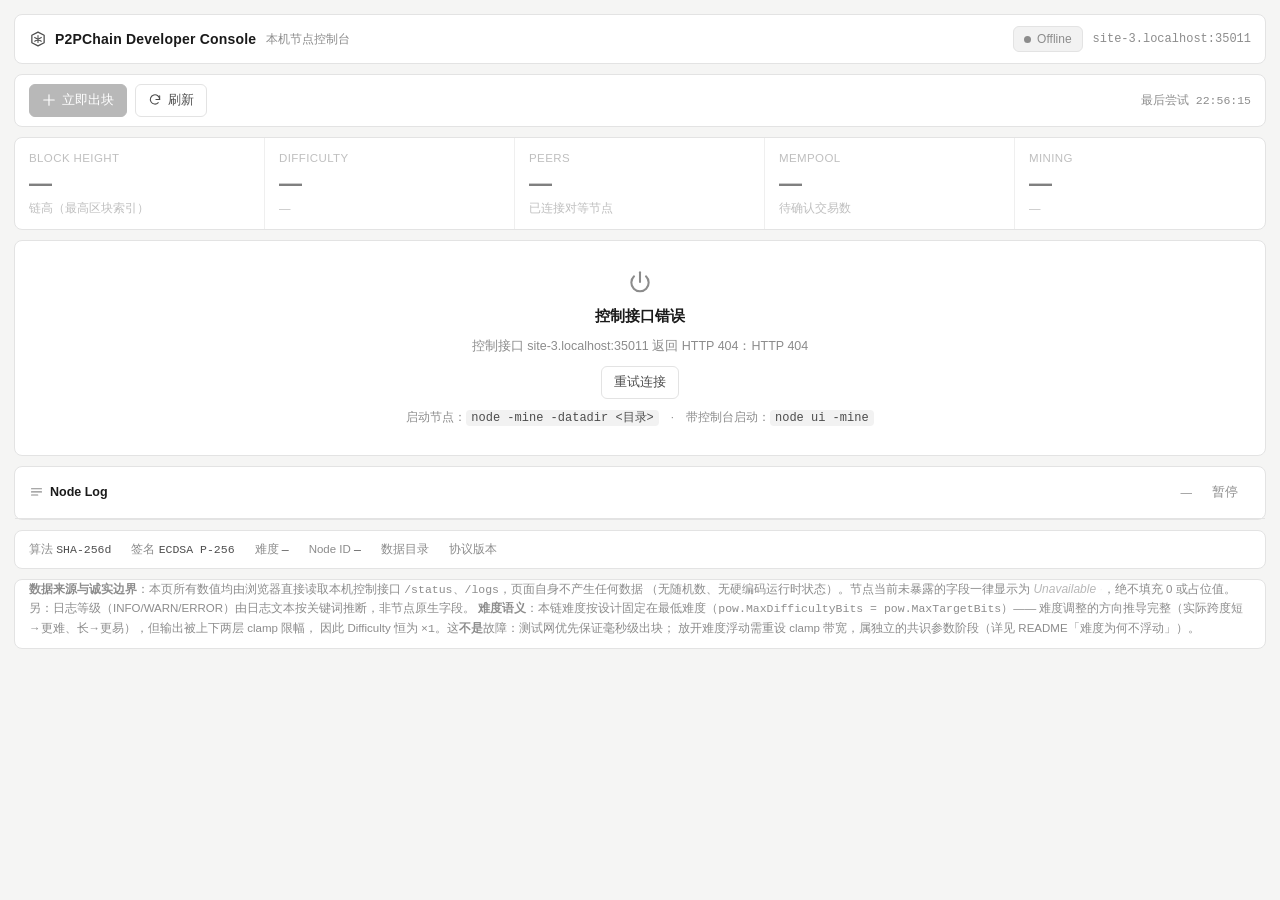
==== internal/control/web/console.html @ 7926ed56 "feat(console): 冻结 P2PChain Developer Console 产品基线（PHASE BRAND-0D.3-COMMIT） 范围：Developer Console 基线 +" ====
<!DOCTYPE html>
<html lang="zh-CN">
<head>
<meta charset="UTF-8">
<meta name="viewport" content="width=device-width, initial-scale=1">
<title>P2PChain Developer Console</title>
<style>
:root{
  --bg:#f5f5f4;
  --surface:#ffffff;
  --border:#e3e3e3;
  --t1:#1a1a1a;
  --t2:#4d4d4d;
  --t3:#8c8c8c;
  --t4:#b8b8b8;
  --fill:#f2f2f2;
  --ok:#2e9e5b;
  --warn:#b8862b;
  --err:#c0392b;
  --off:#8c8c8c;
  --ok-bg:rgba(46,158,91,.10);
  --warn-bg:rgba(184,134,43,.12);
  --err-bg:rgba(192,57,43,.10);
  --sans:-apple-system,BlinkMacSystemFont,"Segoe UI","PingFang SC","Hiragino Sans GB","Microsoft YaHei",sans-serif;
  --mono:"SF Mono",Consolas,"Courier New",monospace;
  --r:8px;
}
*{box-sizing:border-box}
html,body{height:100%}
body{
  margin:0;background:var(--bg);color:var(--t1);
  font-family:var(--sans);font-size:13px;line-height:1.5;
  -webkit-font-smoothing:antialiased;
}
button{font:inherit;color:inherit}
/* [hidden] 必须真正隐藏：浏览器 UA 样式表的 [hidden]{display:none} 会被作者样式里
   任何 display 声明覆盖（如 .grid3{display:grid} 会被赋予 #panels），
   导致 offlineCard.hidden / panels.hidden 的互斥切换失效——节点离线时
   指标面板依旧可见，与 offline 卡片同时出现。这里统一兜底，不加任何新样式，
   只让 hidden 语义可靠。 */
[hidden]{display:none !important}
:focus-visible{outline:2px solid var(--t1);outline-offset:2px}
.shell{max-width:1680px;margin:0 auto;padding:14px;display:flex;flex-direction:column;gap:10px}
.card{background:var(--surface);border:1px solid var(--border);border-radius:var(--r)}
.mono{font-family:var(--mono)}
.num{font-variant-numeric:tabular-nums;font-feature-settings:"tnum" 1}

/* ---------- header ---------- */
.hdr{display:flex;align-items:center;gap:10px;padding:11px 14px}
.brand{display:flex;align-items:center;gap:8px;font-size:14px;font-weight:600;letter-spacing:.2px}
.brand svg{color:var(--t2)}
.sub{color:var(--t3);font-weight:400;font-size:12px}
.spacer{flex:1}
.pill{display:inline-flex;align-items:center;gap:6px;font-size:12px;padding:3px 10px;border-radius:6px;border:1px solid transparent;white-space:nowrap}
.pill .dot{width:7px;height:7px;border-radius:50%;flex:none}
.pill.on{color:var(--ok);background:var(--ok-bg);border-color:rgba(46,158,91,.25)}
.pill.on .dot{background:var(--ok)}
.pill.off{color:var(--off);background:var(--fill);border-color:var(--border)}
.pill.off .dot{background:var(--off)}
.pill.warn{color:var(--warn);background:var(--warn-bg);border-color:rgba(184,134,43,.28)}
.pill.warn .dot{background:var(--warn)}
.pill.err{color:var(--err);background:var(--err-bg);border-color:rgba(192,57,43,.25)}
.pill.err .dot{background:var(--err)}

/* ---------- toolbar ---------- */
.bar{display:flex;align-items:center;gap:8px;padding:9px 14px;flex-wrap:wrap}
.btn{display:inline-flex;align-items:center;gap:6px;border:1px solid var(--border);background:var(--surface);
     border-radius:6px;padding:6px 12px;font-size:12.5px;cursor:pointer;color:var(--t2)}
.btn:hover:not(:disabled){background:var(--fill)}
.btn:disabled{cursor:not-allowed;color:var(--t4);background:var(--surface)}
.btn.primary{background:var(--t1);border-color:var(--t1);color:#fff}
.btn.primary:hover:not(:disabled){background:#000}
.btn.primary:disabled{background:var(--t4);border-color:var(--t4);color:#fff}
.btn.ghost{border-color:transparent;background:transparent;color:var(--t3)}
.btn.ghost:hover:not(:disabled){background:var(--fill)}
.hint{font-size:12px;color:var(--t3)}
.note{font-size:11.5px;color:var(--t3)}
.err-text{font-size:12px;color:var(--err)}

/* ---------- metrics ---------- */
.metrics{display:grid;grid-template-columns:repeat(5,1fr)}
.metric{padding:12px 14px;border-right:1px solid var(--border);min-width:0}
.metric:last-child{border-right:none}
.metric .k{font-size:11.5px;color:var(--t3);text-transform:uppercase;letter-spacing:.4px;display:flex;align-items:center;gap:5px}
.metric .v{font-size:23px;font-weight:600;margin-top:3px;line-height:1.2}
.metric .v .u{font-size:12px;font-weight:400;color:var(--t3);margin-left:3px}
.metric .s{font-size:11.5px;color:var(--t3);margin-top:2px;white-space:nowrap;overflow:hidden;text-overflow:ellipsis}

/* ---------- grid ---------- */
.grid{display:grid;grid-template-columns:1fr 1fr;gap:10px}
.grid3{display:grid;grid-template-columns:1.05fr 1fr 1fr;gap:10px}
.ph{display:flex;align-items:center;gap:7px;padding:9px 14px;border-bottom:1px solid var(--border)}
.ph .t{font-size:12.5px;font-weight:600;display:flex;align-items:center;gap:6px}
.ph svg{color:var(--t3)}
.pb{padding:10px 14px}

/* ---------- rows ---------- */
.row{display:flex;align-items:baseline;gap:10px;padding:5px 0;border-bottom:1px dashed var(--border)}
.row:last-child{border-bottom:none}
.row .lab{width:96px;flex:none;color:var(--t3);font-size:12px}
.row .val{flex:1;min-width:0;color:var(--t2);word-break:break-all}
.row .val.m{font-family:var(--mono);font-size:12px}
.un{color:var(--t4);font-style:italic;font-size:12px}
.un::after{content:" ·";color:var(--fill)}
.copy{border:none;background:transparent;color:var(--t3);cursor:pointer;padding:0 3px;font-size:11px;border-radius:4px;flex:none}
.copy:hover{background:var(--fill);color:var(--t2)}
.copy.ok{color:var(--ok)}

/* ---------- states ---------- */
.state{display:flex;align-items:flex-start;gap:8px;font-size:12.5px;color:var(--t2)}
.state .dot{width:7px;height:7px;border-radius:50%;margin-top:5px;flex:none;background:var(--off)}
.state.ok .dot{background:var(--ok)}
.state.warn .dot{background:var(--warn)}
.state.err .dot{background:var(--err)}
.state b{font-weight:600}

/* ---------- log ---------- */
#log{font-family:var(--mono);font-size:11.5px;line-height:1.75;max-height:230px;overflow:auto;
     background:var(--surface);border-radius:0 0 var(--r) var(--r)}
.ln{display:flex;gap:8px;padding:1px 14px;white-space:pre-wrap;word-break:break-word}
.ln:hover{background:#fafafa}
.ln .tm{color:var(--t4);flex:none}
.ln .lv{flex:none;width:42px}
.ln .lv.INFO{color:var(--t3)}
.ln .lv.WARN{color:var(--warn)}
.ln .lv.ERROR{color:var(--err)}
.ln .cp{flex:none;width:46px;color:var(--t2)}
.ln .ms{color:var(--t2);flex:1}
.empty{padding:16px 14px;color:var(--t3);font-size:12.5px}

/* ---------- offline ---------- */
.offline{padding:28px 14px;display:flex;flex-direction:column;align-items:center;gap:10px;text-align:center}
.offline .t{font-size:15px;font-weight:600}
.offline .d{color:var(--t3);font-size:12.5px;max-width:460px}
.offline code{font-family:var(--mono);font-size:12px;background:var(--fill);padding:1px 5px;border-radius:4px;color:var(--t2)}

/* ---------- footer ---------- */
.ft{display:flex;flex-wrap:wrap;gap:8px 20px;padding:10px 14px;font-size:11.5px;color:var(--t3);align-items:center}
.ft b{color:var(--t2);font-weight:500}
.ft .mono{font-family:var(--mono)}
.ft .sep{flex:1}
.disclosure{font-size:11.5px;color:var(--t3);padding:0 14px 10px;line-height:1.6}

@media (max-width:1100px){
  .grid,.grid3{grid-template-columns:1fr}
  .metrics{grid-template-columns:repeat(2,1fr)}
  .metric{border-bottom:1px solid var(--border)}
  .metric:last-child{border-bottom:none}
}
</style>
</head>
<body>
<div class="shell">

  <!-- ================= HEADER ================= -->
  <header class="card hdr">
    <span class="brand">
      <svg width="18" height="18" viewBox="0 0 24 24" fill="none" aria-hidden="true">
        <path d="M12 2.8 20.2 7v10L12 21.2 3.8 17V7L12 2.8Z" stroke="currentColor" stroke-width="1.7" stroke-linejoin="round"/>
        <path d="M12 7.4v9.2M7.6 9.9l8.8 5.1M16.4 9.9l-8.8 5.1" stroke="currentColor" stroke-width="1.4" stroke-linecap="round"/>
      </svg>
      P2PChain Developer Console
    </span>
    <span class="sub">本机节点控制台</span>
    <span class="spacer"></span>

    <span class="pill off" id="nodePill" role="status" aria-live="polite">
      <span class="dot"></span><span id="nodeStateText">连接中…</span>
    </span>
    <span class="hint mono" id="endpointLabel">同源控制接口</span>
  </header>

  <!-- ================= PRIMARY CONTROL ================= -->
  <section class="card bar" aria-label="节点运行控制">
    <button class="btn primary" id="mineBtn" disabled aria-label="按需立即挖出一个区块">
      <svg width="14" height="14" viewBox="0 0 24 24" fill="none" aria-hidden="true">
        <path d="M12 3v18M3 12h18" stroke="currentColor" stroke-width="2" stroke-linecap="round"/>
      </svg>
      <span id="mineBtnText">立即出块</span>
    </button>
    <button class="btn" id="refreshBtn" aria-label="立即刷新全部数据">
      <svg width="14" height="14" viewBox="0 0 24 24" fill="none" aria-hidden="true">
        <path d="M20 11a8 8 0 1 0-2.3 5.7" stroke="currentColor" stroke-width="1.8" stroke-linecap="round"/>
        <path d="M20 4.6V11h-6.4" stroke="currentColor" stroke-width="1.8" stroke-linecap="round" stroke-linejoin="round"/>
      </svg>
      刷新
    </button>
    <span class="hint" id="mineHint"></span>
    <span class="spacer"></span>
    <span class="err-text" id="mineErr" role="alert"></span>
    <span class="note mono num" id="lastSync">—</span>
  </section>

  <!-- ================= CORE METRICS ================= -->
  <section class="card" aria-label="核心指标">
    <div class="metrics">
      <div class="metric">
        <div class="k">Block Height</div>
        <div class="v num" id="mHeight">—</div>
        <div class="s" id="sHeight">链高（最高区块索引）</div>
      </div>
      <div class="metric">
        <div class="k" title="本链难度按设计固定在最低难度（pow.MaxDifficultyBits = pow.MaxTargetBits）：AdjustBits 的方向推导完整，但输出被上下两层 clamp 限幅。放开难度浮动属独立共识参数阶段。">Difficulty</div>
        <div class="v num" id="mDiff">—</div>
        <div class="s num" id="sDiff">—</div>
      </div>
      <div class="metric">
        <div class="k">Peers</div>
        <div class="v num" id="mPeers">—</div>
        <div class="s" id="sPeers">已连接对等节点</div>
      </div>
      <div class="metric">
        <div class="k">Mempool</div>
        <div class="v num" id="mPool">—</div>
        <div class="s" id="sPool">待确认交易数</div>
      </div>
      <div class="metric">
        <div class="k">Mining</div>
        <div class="v" id="mMining">—</div>
        <div class="s" id="sMining">—</div>
      </div>
    </div>
  </section>

  <!-- ================= OFFLINE ================= -->
  <section class="card" id="offlineCard" hidden aria-label="节点离线">
    <div class="offline">
      <svg width="26" height="26" viewBox="0 0 24 24" fill="none" aria-hidden="true" style="color:var(--off)">
        <path d="M12 3v9" stroke="currentColor" stroke-width="1.9" stroke-linecap="round"/>
        <path d="M6.5 6.8a8 8 0 1 0 11 0" stroke="currentColor" stroke-width="1.9" stroke-linecap="round"/>
      </svg>
      <div class="t" id="offlineTitle">Node Offline</div>
      <div class="d" id="offlineDetail">本机节点未运行，或控制接口不可达。</div>
      <button class="btn" id="retryBtn" aria-label="重试连接本机节点">
        重试连接
      </button>
      <div class="note">启动节点：<code>node -mine -datadir &lt;目录&gt;</code>　·　带控制台启动：<code>node ui -mine</code></div>
    </div>
  </section>

  <!-- ================= PANELS ================= -->
  <div class="grid3" id="panels">

    <!-- Blockchain -->
    <section class="card" aria-label="区块链状态">
      <div class="ph">
        <span class="t">
          <svg width="15" height="15" viewBox="0 0 24 24" fill="none" aria-hidden="true">
            <rect x="3.5" y="4.5" width="17" height="6" rx="1.6" stroke="currentColor" stroke-width="1.6"/>
            <rect x="3.5" y="13.5" width="17" height="6" rx="1.6" stroke="currentColor" stroke-width="1.6"/>
          </svg>
          Blockchain
        </span>
      </div>
      <div class="pb">
        <div class="row"><span class="lab">Block Height</span><span class="val num" id="bHeight">—</span></div>
        <div class="row"><span class="lab">Chain Tip</span><span class="val m" id="bTip">—</span><button class="copy" id="cpTip" hidden aria-label="复制链尾哈希">复制</button></div>
        <div class="row"><span class="lab">Difficulty</span><span class="val num" id="bDiff">—</span></div>
        <div class="row"><span class="lab">Block Time</span><span class="val" id="bTime"></span></div>
        <div class="row"><span class="lab">Sync State</span><span class="val" id="bSync"></span></div>
      </div>
    </section>

    <!-- Network -->
    <section class="card" aria-label="网络状态">
      <div class="ph">
        <span class="t">
          <svg width="15" height="15" viewBox="0 0 24 24" fill="none" aria-hidden="true">
            <circle cx="12" cy="12" r="3.2" stroke="currentColor" stroke-width="1.6"/>
            <path d="M12 3.5v5.3M12 15.2v5.3M3.5 12h5.3M15.2 12h5.3" stroke="currentColor" stroke-width="1.6" stroke-linecap="round"/>
          </svg>
          Network
        </span>
      </div>
      <div class="pb">
        <div class="row"><span class="lab">Peers</span><span class="val" id="nPeers"></span></div>
        <div class="row"><span class="lab">Inbound</span><span class="val" id="nIn"></span></div>
        <div class="row"><span class="lab">Outbound</span><span class="val" id="nOut"></span></div>
        <div class="row"><span class="lab">Latency</span><span class="val" id="nLat"></span></div>
        <div class="row"><span class="lab">Protocol</span><span class="val" id="nProto"></span></div>
        <div class="row"><span class="lab">Peer List</span><span class="val m" id="nList"></span></div>
      </div>
    </section>

    <!-- Mining / Hardware -->
    <section class="card" aria-label="挖矿与硬件">
      <div class="ph">
        <span class="t">
          <svg width="15" height="15" viewBox="0 0 24 24" fill="none" aria-hidden="true">
            <path d="M4 18V9M9 18V5M14 18v-6M19 18v-9" stroke="currentColor" stroke-width="1.8" stroke-linecap="round"/>
          </svg>
          Mining / Hardware
        </span>
      </div>
      <div class="pb">
        <div class="row"><span class="lab">Mining</span><span class="val" id="hMining"></span></div>
        <div class="row"><span class="lab">On-demand</span><span class="val" id="hOnDemand"></span></div>
        <div class="row"><span class="lab">Hashrate</span><span class="val" id="hHash"></span></div>
        <div class="row"><span class="lab">Device</span><span class="val" id="hDevice"></span></div>
        <div class="row"><span class="lab">Temperature</span><span class="val" id="hTemp"></span></div>
        <div class="row"><span class="lab">Power / Fan</span><span class="val" id="hPwr"></span></div>
      </div>
    </section>
  </div>

  <!-- ================= LOG ================= -->
  <section class="card" aria-label="节点日志">
    <div class="ph">
      <span class="t">
        <svg width="15" height="15" viewBox="0 0 24 24" fill="none" aria-hidden="true">
          <path d="M4 6h16M4 11h16M4 16h10" stroke="currentColor" stroke-width="1.8" stroke-linecap="round"/>
        </svg>
        Node Log
      </span>
      <span class="spacer"></span>
      <span class="note" id="logMeta">—</span>
      <button class="btn ghost" id="logPauseBtn" aria-label="暂停或继续日志自动刷新">暂停</button>
    </div>
    <div id="log" role="log" aria-live="off"></div>
  </section>

  <!-- ================= FOOTER ================= -->
  <footer class="card ft" aria-label="技术配置">
    <span>算法 <b class="mono">SHA-256d</b></span>
    <span>签名 <b class="mono">ECDSA P-256</b></span>
    <span>难度 <b class="mono num" id="fBits">—</b></span>
    <span>Node ID <b class="mono" id="fNode">—</b></span>
    <span>数据目录 <b id="fDir"></b></span>
    <span>协议版本 <b id="fProto"></b></span>
  </footer>

  <div class="card disclosure">
    <b>数据来源与诚实边界</b>：本页所有数值均由浏览器直接读取本机控制接口
    <span class="mono">/status</span>、<span class="mono">/logs</span>，页面自身不产生任何数据
    （无随机数、无硬编码运行时状态）。节点当前未暴露的字段一律显示为
    <span class="un">Unavailable</span>，绝不填充 0 或占位值。
    另：日志等级（INFO/WARN/ERROR）由日志文本按关键词推断，非节点原生字段。
    <b>难度语义</b>：本链难度按设计固定在最低难度（<span class="mono">pow.MaxDifficultyBits = pow.MaxTargetBits</span>）——
    难度调整的方向推导完整（实际跨度短→更难、长→更易），但输出被上下两层 clamp 限幅，
    因此 Difficulty 恒为 <span class="mono num">×1</span>。这<b>不是</b>故障：测试网优先保证毫秒级出块；
    放开难度浮动需重设 clamp 带宽，属独立的共识参数阶段（详见 README「难度为何不浮动」）。
  </div>
</div>

<script>
(function(){
"use strict";

/* ============================================================
   约定：本文件不含 Math.random / 无硬编码运行时数据。
   一切数值只来自同源接口；取不到就渲染 Unavailable。
   ============================================================ */

var API = ""; // 同源
var $ = function(id){ return document.getElementById(id); };

var UN = {}; // 每处 Unavailable 的原因（title 提示用）
var online = false, lastStatus = null, logsPaused = false, mining = false, busy = false;

function unavail(el, reason){
  el.innerHTML = '<span class="un" title="' + String(reason).replace(/"/g,'&quot;') + '">Unavailable</span>';
}
function setText(el, txt){ el.textContent = txt; }
/* 有限数值判定：null / undefined / NaN / Infinity / 字符串一律不算数值。
   §14 硬约束：这类值绝不允许被当作正常状态渲染——页面里不允许出现字面
   "null" / "undefined" / "NaN"。 */
function isNum(n){ return typeof n === "number" && isFinite(n); }
function fmtNum(n){
  return isNum(n) ? n.toLocaleString("en-US") : "—";
}
/* 数值型字段统一渲染：取不到就显式 Unavailable + 原因，绝不显示 0 或字面 null。 */
function setNum(el, n, reason){
  if (isNum(n)){ setText(el, fmtNum(n)); return true; }
  unavail(el, reason);
  return false;
}
/* 数组字段统一渲染：缺失或类型不符按空数组处理，不抛异常、不显示 "undefined"。 */
function asArray(v){ return Array.isArray(v) ? v : []; }
/* 形状校验失败用的错误：与非网络错误区分，用于选择 Error 态的文案。 */
function shapeError(msg){ var e = new Error(msg); e.shape = true; return e; }
function fmtDifficulty(x){
  if (typeof x !== "number" || !isFinite(x) || x <= 0) return null;
  if (x < 1000) return "×" + (Math.round(x * 100) / 100);
  if (x < 1e6) return "×" + Math.round(x).toLocaleString("en-US");
  return "×" + x.toExponential(2);
}
function nowTime(){
  var d = new Date();
  return String(d.getHours()).padStart(2,"0")+":"+String(d.getMinutes()).padStart(2,"0")+":"+String(d.getSeconds()).padStart(2,"0");
}

/* 控制接口读取超时：本机回环接口的正常响应是毫秒级。没有超时的 fetch 在
   「连接已建立但迟迟不回」时会永久挂起；由于轮询采用单飞去重，那一次挂起的
   请求会让之后所有 tick 都返回同一个未落定的 Promise，轮询就此停摆，UI 会
   永久停留在陈旧的 Online 状态——这正是 §11 明令禁止的 stale status。
   超时后统一降级为失败态。出块在后台 goroutine 中求解、/status 只取读锁，
   不会被挖矿阻塞，故该超时不会在出块期间造成误判离线。
   注意：仅用于 /status 与 /logs 这类快速读取；/mine 出块耗时不确定，不加超时。 */
var REQ_TIMEOUT_MS = 4000;
async function jget(path){
  var ctl = (typeof AbortController === "function") ? new AbortController() : null;
  var timer = ctl ? setTimeout(function(){ ctl.abort(); }, REQ_TIMEOUT_MS) : null;
  var r;
  try {
    r = await fetch(API + path, ctl
      ? { cache:"no-store", headers:{ "Accept":"application/json" }, signal: ctl.signal }
      : { cache:"no-store", headers:{ "Accept":"application/json" } });
  } catch(e0){
    if (ctl && e0 && e0.name === "AbortError"){
      throw new Error("控制接口 " + REQ_TIMEOUT_MS + "ms 内无响应");
    }
    throw e0;
  } finally {
    if (timer) clearTimeout(timer);
  }
  if (!r.ok){
    var msg = "HTTP " + r.status;
    try { var eb = await r.json(); if (eb && eb.error) msg = eb.error; } catch(_){}
    var err = new Error(msg); err.status = r.status; throw err;
  }
  /* 200 但正文不是 JSON：节点可达、响应不合法 —— 归为「响应格式非法」而不是离线。 */
  try {
    return await r.json();
  } catch(e1){
    throw shapeError("响应不是合法 JSON：" + String(e1.message || e1));
  }
}

/* ---------------- 连接与状态 ---------------- */
function setOnline(v){
  online = v;
  var pill = $("nodePill");
  pill.className = "pill " + (v ? "on" : "off");
  setText($("nodeStateText"), v ? "Online" : "Offline");
  $("offlineCard").hidden = v;
  $("panels").hidden = !v;
  $("mineBtn").disabled = !v || mining || busy;
  $("refreshBtn").disabled = false;
  markStale(!v);
}

/* 离线时核心指标行不得继续以「实时值」的面貌呈现（§11 禁止 stale status）：
   数值位退化为 —，同时把最后一次成功读数降级到副标题，保留可诊断信息。 */
var lastGood = null;
function snapshotMetrics(st){ lastGood = st; }
function markStale(stale){
  var box = document.querySelector(".metrics");
  if (!box) return;
  box.style.opacity = stale ? "0.55" : "";
  box.title = stale ? "节点当前不可达：以下数值已降级，副标题为最后一次成功读数" : "";
  if (!stale) return;
  var g = lastGood;
  setText($("mHeight"), "—");
  setText($("mDiff"), "—");
  setText($("mPeers"), "—");
  setText($("mPool"), "—");
  setText($("mMining"), "—");
  $("mMining").style.color = "";
  setText($("sHeight"), g && isNum(g.height) ? ("最后读数 height=" + g.height) : "链高（最高区块索引）");
  setText($("sDiff"),   g && isNum(g.bits) ? ("最后读数 bits=" + g.bits) : "—");
  setText($("sPeers"),  g ? ("最后读数 peers=" + asArray(g.peers).length) : "已连接对等节点");
  setText($("sPool"),   g && isNum(g.mempool_size) ? ("最后读数 mempool=" + g.mempool_size) : "待确认交易数");
  setText($("sMining"), g ? ("最后读数 " + (g.mining ? "ACTIVE" : "IDLE")) : "—");
}
/* 节点状态形状校验：形状非法一律按 Error 态处理，绝不把畸形响应当成 Online。 */
function validateStatus(st){
  if (!st || typeof st !== "object" || Array.isArray(st)) return "响应不是 JSON 对象";
  if (!isNum(st.height)) return "缺少数值型 height";
  if (!isNum(st.mempool_size)) return "缺少数值型 mempool_size";
  if (typeof st.mining !== "boolean") return "缺少布尔型 mining";
  if (!Array.isArray(st.peers)) return "缺少数组型 peers";
  return null;
}
/* 三种失败态共用同一张卡片，只换文案（不新增视觉风格）：
   Node Offline（连不上） / 控制接口错误（HTTP 非 2xx） / 响应格式非法（形状不符）。 */
function setFailureState(e){
  var ep = $("endpointLabel").textContent;
  var title = $("offlineTitle"), detail = $("offlineDetail");
  if (e && e.shape){
    setText(title, "响应格式非法");
    setText(detail, "控制接口 " + ep + " 的 /status 响应不符合契约：" + String(e.message || e));
  } else if (e && typeof e.status === "number"){
    setText(title, "控制接口错误");
    setText(detail, "控制接口 " + ep + " 返回 HTTP " + e.status + "：" + String(e.message || e));
  } else {
    setText(title, "Node Offline");
    setText(detail, "无法连接控制接口 " + ep + "：" + String(e.message || e));
  }
}

function renderStatus(st){
  lastStatus = st;
  mining = !!st.mining;

  /* --- core metrics --- */
  snapshotMetrics(st);
  setNum($("mHeight"), st.height, "节点未返回 height 字段");
  setText($("sHeight"), "链尾 " + String(st.tip_hash || "").slice(0,12) + "…");

  if (isNum(st.difficulty) && isNum(st.bits)){
    setText($("mDiff"), fmtDifficulty(st.difficulty) || "—");
    setText($("sDiff"), "bits=" + st.bits + " · 相对最低难度 pow.MaxTargetBits");
  } else {
    unavail($("mDiff"), "节点未返回 difficulty 字段");
    unavail($("sDiff"), "节点未返回 bits 字段");
  }

  if (Array.isArray(st.peers)){
    setText($("mPeers"), fmtNum(st.peers.length));
    setText($("sPeers"), st.peers.length ? "已建立连接" : "无活跃对等节点");
  } else {
    unavail($("mPeers"), "节点未返回 peers 字段");
    setText($("sPeers"), "—");
  }
  if (setNum($("mPool"), st.mempool_size, "节点未返回 mempool_size 字段") && isNum(st.mempool_size)){
    setText($("sPool"), st.mempool_size > 0 ? (st.mempool_size + " 笔待打包") : "无待确认交易");
  } else {
    setText($("sPool"), "—");
  }
  setText($("sMining"), mining ? "持续挖矿（-mine）" : "未启用持续挖矿");
  $("mMining").textContent = mining ? "ACTIVE" : "IDLE";
  $("mMining").style.color = mining ? "var(--ok)" : "var(--t2)";

  /* --- blockchain --- */
  setNum($("bHeight"), st.height, "节点未返回 height 字段");
  var tip = typeof st.tip_hash === "string" ? st.tip_hash : "";
  $("bTip").textContent = tip || "—";
  $("cpTip").hidden = !tip;
  if (isNum(st.difficulty) && isNum(st.bits)){
    setText($("bDiff"), (fmtDifficulty(st.difficulty) || "—") + "（bits=" + st.bits + "）");
  } else {
    unavail($("bDiff"), "节点未返回难度字段");
  }
  unavail($("bTime"), "节点未暴露最新区块时间戳（/status 无该字段）");
  unavail($("bSync"), "节点未暴露同步进度（无 IBD 指标，/status 无该字段）");

  /* --- network --- */
  var peers = asArray(st.peers);
  if (!Array.isArray(st.peers)){
    unavail($("nPeers"), "节点未返回 peers 字段");
  } else if (peers.length){
    $("nPeers").innerHTML = '<span class="state ok"><span class="dot"></span><b>' + peers.length + " 个已连接</b></span>";
  } else {
    $("nPeers").innerHTML = '<span class="state"><span class="dot"></span>No active peers</span>';
  }
  unavail($("nIn"),      "节点未暴露入站/出站方向（/status 仅有地址列表）");
  unavail($("nOut"),     "节点未暴露入站/出站方向（/status 仅有地址列表）");
  unavail($("nLat"),     "节点未采集对等节点延迟");
  unavail($("nProto"),   "P2P 消息未携带协议版本号");
  if (peers.length){
    $("nList").textContent = peers.join("  ");
  } else {
    $("nList").innerHTML = '<span class="un" title="当前没有活跃对等节点">—</span>';
  }

  /* --- mining / hardware --- */
  $("hMining").innerHTML = mining
    ? '<span class="state ok"><span class="dot"></span><b>持续挖矿中</b></span>'
    : '<span class="state"><span class="dot"></span>Mining inactive</span>';
  $("hOnDemand").innerHTML = mining
    ? '<span class="state warn"><span class="dot"></span>不可用：持续挖矿期间按需出块被拒绝（409）</span>'
    : '<span class="state ok"><span class="dot"></span>可用：POST /mine count=1</span>';
  unavail($("hHash"),   "全仓无算力统计实现（无 Hashes/sec 采集）");
  unavail($("hDevice"), "无 GPU/设备枚举能力");
  unavail($("hTemp"),   "无温度传感器采集");
  unavail($("hPwr"),    "无功耗/风扇采集");

  /* --- footer --- */
  setText($("fBits"), isNum(st.bits) ? ("bits=" + st.bits) : "—");
  if (typeof st.address === "string" && st.address){
    setText($("fNode"), st.address.slice(0,10) + "…");
    $("fNode").title = st.address;
  } else {
    unavail($("fNode"), "节点未返回钱包地址");
  }
  unavail($("fDir"),   "节点未暴露数据目录（/status 无该字段）");
  unavail($("fProto"), "P2P 消息无协议版本字段");

  /* --- primary control 提示 --- */
  if (mining){
    setText($("mineHint"), "节点以 -mine 持续挖矿；当前无「停止挖矿」接口，需重启节点方可停止。");
  } else {
    setText($("mineHint"), "按需出块（对标 generatetoaddress），仅影响本机链高。");
  }
  $("mineBtn").disabled = mining || busy || !online;
}

/* ---------------- 日志 ---------------- */
function levelClass(lv){
  return (lv === "WARN" || lv === "ERROR") ? lv : "INFO";
}
function renderLogs(list){
  var box = $("log");
  if (!list || !list.length){
    box.innerHTML = '<div class="empty">暂无日志。节点尚未产生输出，或日志来源未接入。</div>';
    setText($("logMeta"), "0 行");
    return;
  }
  var frag = document.createDocumentFragment();
  for (var i = 0; i < list.length; i++){
    var e = list[i] || {};
    var row = document.createElement("div");
    row.className = "ln";
    var t = document.createElement("span"); t.className = "tm"; t.textContent = "[" + (e.time || "--:--:--") + "]";
    var l = document.createElement("span"); l.className = "lv " + levelClass(e.level); l.textContent = e.level || "INFO";
    var c = document.createElement("span"); c.className = "cp"; c.textContent = e.component || "-";
    var m = document.createElement("span"); m.className = "ms"; m.textContent = e.message || "";
    row.appendChild(t); row.appendChild(l); row.appendChild(c); row.appendChild(m);
    frag.appendChild(row);
  }
  box.innerHTML = "";
  box.appendChild(frag);
  box.scrollTop = box.scrollHeight;
  setText($("logMeta"), list.length + " 行 · 等级为推断值");
}

/* ---------------- 刷新循环 ---------------- */
/* 单飞（single-flight）：同一时刻只允许一个刷新在途。连击「刷新 / 重试连接」或
   定时刷新与手动刷新手叠时，只会产生一次真实请求（§11：不得产生重复请求）。 */
var inFlight = null;
function tick(){
  if (inFlight) return inFlight;
  inFlight = doTick().finally(function(){ inFlight = null; });
  return inFlight;
}

async function doTick(){
  try {
    var st = await jget("/status");
    /* 形状非法 → 抛错走 Error 态：绝不把畸形响应当成 Online（§14）。 */
    var why = validateStatus(st);
    if (why) throw shapeError(why);
    if (!online) setOnline(true);
    /* 数据合法但渲染抛错 = 页面自身缺陷。必须显式暴露，绝不能吞掉后把状态
       伪装成「节点离线」——那会把一个前端 bug 误报成节点故障。 */
    try {
      renderStatus(st);
    } catch(err){
      $("mineErr").textContent = "界面渲染异常（节点仍在线）：" + String((err && err.message) || err);
    }
    if (!logsPaused){
      try {
        var logs = await jget("/logs?tail=120");
        renderLogs(logs);
      } catch(e){
        $("log").innerHTML = '<div class="empty">读取日志失败：' + String(e.message).replace(/[<>&]/g,"") + "</div>";
        setText($("logMeta"), "读取失败");
      }
    }
    setText($("lastSync"), "最后同步 " + nowTime());
    $("mineErr").textContent = "";
  } catch (e){
    if (online) setOnline(false);
    setFailureState(e);
    setText($("lastSync"), "最后尝试 " + nowTime());
  }
}

/* ---------------- 控制动作 ---------------- */
$("mineBtn").addEventListener("click", async function(){
  busy = true;
  $("mineBtn").disabled = true;
  setText($("mineBtnText"), "出块中…");
  $("mineErr").textContent = "";
  try {
    var r = await fetch(API + "/mine", {
      method: "POST",
      headers: { "Content-Type": "application/json" },
      body: JSON.stringify({ count: 1 })
    });
    var body = await r.json().catch(function(){ return {}; });
    if (!r.ok){
      $("mineErr").textContent = "出块失败：" + (body.error || ("HTTP " + r.status));
    } else {
      setText($("mineBtnText"), "已出块");
      setTimeout(function(){ setText($("mineBtnText"), "立即出块"); }, 1200);
    }
  } catch (e){
    $("mineErr").textContent = "出块失败：" + String(e.message || e);
  } finally {
    busy = false;
    await tick();
  }
});

$("refreshBtn").addEventListener("click", function(){
  var self = this;
  if (self.disabled) return;              /* 在途时忽略连击（§11 不得重复请求） */
  self.disabled = true;
  setText(self, "刷新中…");
  tick().finally(function(){
    self.innerHTML =
      '<svg width="14" height="14" viewBox="0 0 24 24" fill="none" aria-hidden="true">' +
      '<path d="M20 11a8 8 0 1 0-2.3 5.7" stroke="currentColor" stroke-width="1.8" stroke-linecap="round"/>' +
      '<path d="M20 4.6V11h-6.4" stroke="currentColor" stroke-width="1.8" stroke-linecap="round" stroke-linejoin="round"/></svg> 刷新';
    self.disabled = false;
  });
});

$("retryBtn").addEventListener("click", function(){
  var self = this;
  if (self.disabled) return;              /* 在途时忽略连击，不产生重复请求 */
  self.disabled = true;
  setText(self, "重试中…");
  tick().finally(function(){
    setText(self, "重试连接");
    self.disabled = false;
  });
});

$("logPauseBtn").addEventListener("click", function(){
  logsPaused = !logsPaused;
  this.textContent = logsPaused ? "继续" : "暂停";
  this.setAttribute("aria-label", logsPaused ? "继续日志自动刷新" : "暂停日志自动刷新");
});

$("cpTip").addEventListener("click", async function(){
  var txt = $("bTip").textContent || "";
  try {
    if (navigator.clipboard && navigator.clipboard.writeText){
      await navigator.clipboard.writeText(txt);
    } else {
      var ta = document.createElement("textarea");
      ta.value = txt; document.body.appendChild(ta); ta.select();
      document.execCommand("copy"); document.body.removeChild(ta);
    }
    this.textContent = "已复制"; this.classList.add("ok");
    var self = this;
    setTimeout(function(){ self.textContent = "复制"; self.classList.remove("ok"); }, 1200);
  } catch(e){
    $("mineErr").textContent = "复制失败：" + String(e.message || e);
  }
});

/* 键盘：按 r 刷新（不在输入框内时） */
document.addEventListener("keydown", function(ev){
  if (ev.target && /^(INPUT|TEXTAREA|SELECT)$/.test(ev.target.tagName)) return;
  if (ev.key === "r" && !ev.ctrlKey && !ev.metaKey && !ev.altKey){ tick(); }
});

/* 启动 */
/* 端点必须取自页面自身地址（同源），禁止硬编码：节点可以监听任何端口，
   写死默认端口会在换端口启动时显示错误地址，离线排查时还会把人指错方向。 */
$("endpointLabel").textContent = location.host || "同源控制接口";
setOnline(false);
tick();
setInterval(tick, 2000);
})();
</script>
</body>
</html>
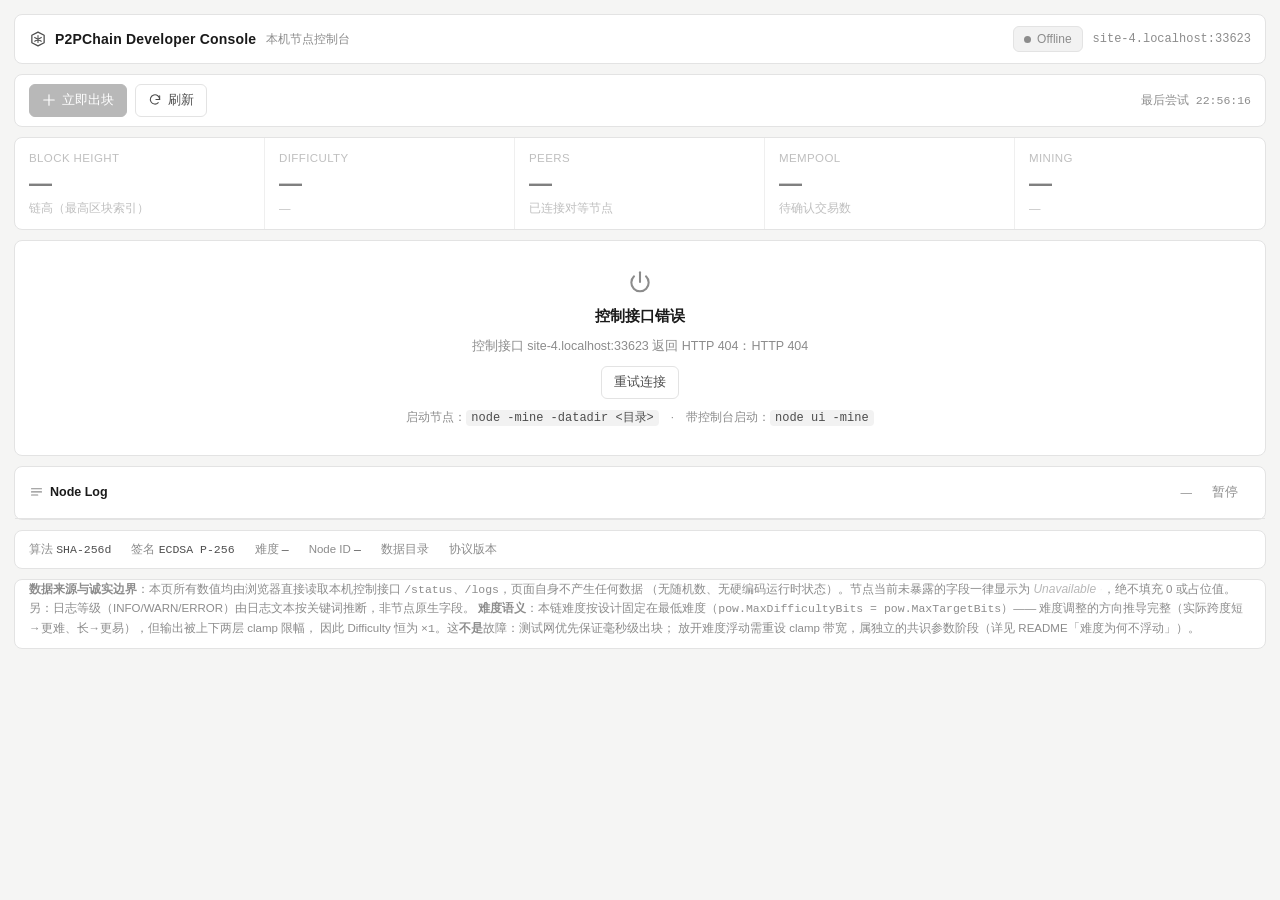
==== commit 154de22b: "feat: establish guarded worktree commit boundary" ====
--- a/internal/control/web/console.html
+++ b/internal/control/web/console.html
@@ -559,7 +559,7 @@
     : '<span class="state"><span class="dot"></span>Mining inactive</span>';
   $("hOnDemand").innerHTML = mining
     ? '<span class="state warn"><span class="dot"></span>不可用：持续挖矿期间按需出块被拒绝（409）</span>'
-    : '<span class="state ok"><span class="dot"></span>可用：POST /mine count=1</span>';
+    : '<span class="state ok"><span class="dot"></span>可用：POST /console/mine count=1（同源）</span>';
   unavail($("hHash"),   "全仓无算力统计实现（无 Hashes/sec 采集）");
   unavail($("hDevice"), "无 GPU/设备枚举能力");
   unavail($("hTemp"),   "无温度传感器采集");
@@ -663,7 +663,11 @@
   setText($("mineBtnText"), "出块中…");
   $("mineErr").textContent = "";
   try {
-    var r = await fetch(API + "/mine", {
+    /* PHASE CONSOLE-MINE-AUTH-FIX-1：控制台页面不持有任何凭据（浏览器零凭据红线），
+       而 /mine 受 mutation Bearer Token 保护（恒 401）。故改走控制台专用同源端点
+       /console/mine —— 由服务端按「同源」判定放行（Sec-Fetch-Site / Origin），
+       token 依旧绝不下发到浏览器。注意：仍不得携带读取超时（出块耗时不确定）。 */
+    var r = await fetch(API + "/console/mine", {
       method: "POST",
       headers: { "Content-Type": "application/json" },
       body: JSON.stringify({ count: 1 })
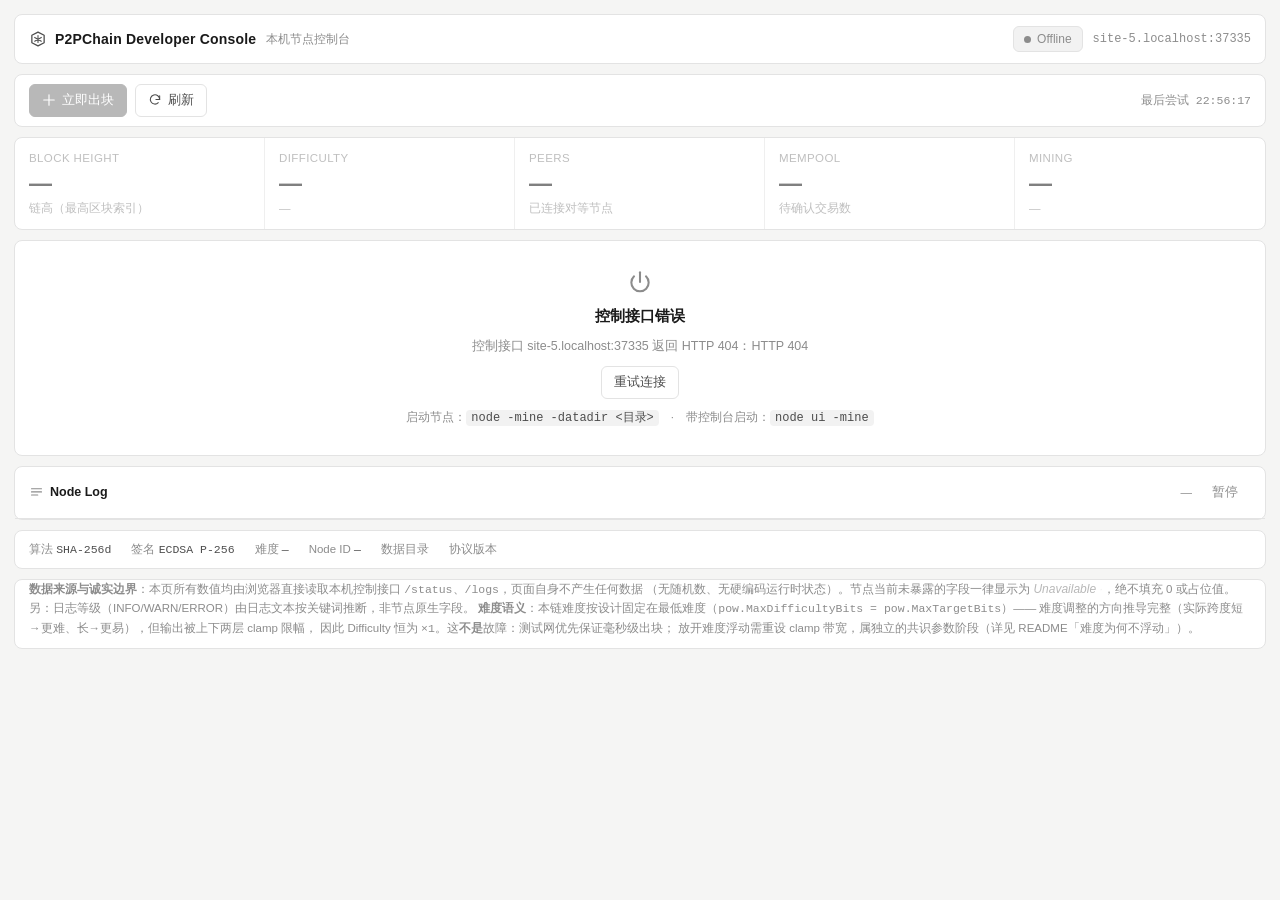
==== commit 52fb464a: "fix(control): require auth for console mining endpoint PHASE RPC CONTROL PLANE AUTH HARDENING-1 (fix" ====
--- a/internal/control/web/console.html
+++ b/internal/control/web/console.html
@@ -559,7 +559,7 @@
     : '<span class="state"><span class="dot"></span>Mining inactive</span>';
   $("hOnDemand").innerHTML = mining
     ? '<span class="state warn"><span class="dot"></span>不可用：持续挖矿期间按需出块被拒绝（409）</span>'
-    : '<span class="state ok"><span class="dot"></span>可用：POST /console/mine count=1（同源）</span>';
+    : '<span class="state warn"><span class="dot"></span>不可用：出块端点受 Bearer Token 保护（控制台页面零凭据）</span>';
   unavail($("hHash"),   "全仓无算力统计实现（无 Hashes/sec 采集）");
   unavail($("hDevice"), "无 GPU/设备枚举能力");
   unavail($("hTemp"),   "无温度传感器采集");
@@ -580,9 +580,12 @@
   if (mining){
     setText($("mineHint"), "节点以 -mine 持续挖矿；当前无「停止挖矿」接口，需重启节点方可停止。");
   } else {
-    setText($("mineHint"), "按需出块（对标 generatetoaddress），仅影响本机链高。");
-  }
-  $("mineBtn").disabled = mining || busy || !online;
+    setText($("mineHint"), "按需出块受 Bearer Token 保护；控制台页面零凭据，出块按钮恒禁用。");
+  }
+  // PHASE RPC-CONTROL-PLANE-AUTH-HARDENING-1：/console/mine 与 /mine 一致强制
+  // Bearer Token（原可伪造的同源闸门已退役），而本页面按设计零凭据 ⇒ 出块按钮
+  // 恒禁用，杜绝「虚假可用性」声明。
+  $("mineBtn").disabled = true;
 }
 
 /* ---------------- 日志 ---------------- */
@@ -663,10 +666,11 @@
   setText($("mineBtnText"), "出块中…");
   $("mineErr").textContent = "";
   try {
-    /* PHASE CONSOLE-MINE-AUTH-FIX-1：控制台页面不持有任何凭据（浏览器零凭据红线），
-       而 /mine 受 mutation Bearer Token 保护（恒 401）。故改走控制台专用同源端点
-       /console/mine —— 由服务端按「同源」判定放行（Sec-Fetch-Site / Origin），
-       token 依旧绝不下发到浏览器。注意：仍不得携带读取超时（出块耗时不确定）。 */
+    /* PHASE RPC-CONTROL-PLANE-AUTH-HARDENING-1：原「同源闸门」经 E6-C-1 审计
+       可被非浏览器客户端伪造绕过、已退役；/console/mine 现与 /mine 一致强制
+       Bearer Token。控制台页面零凭据 ⇒ 本按钮在 renderStatus 中恒禁用（杜绝
+       虚假可用性），此分支仅在带凭据的变体接管时才有意义；token 依旧绝不下发
+       到浏览器。注意：仍不得携带读取超时（出块耗时不确定）。 */
     var r = await fetch(API + "/console/mine", {
       method: "POST",
       headers: { "Content-Type": "application/json" },
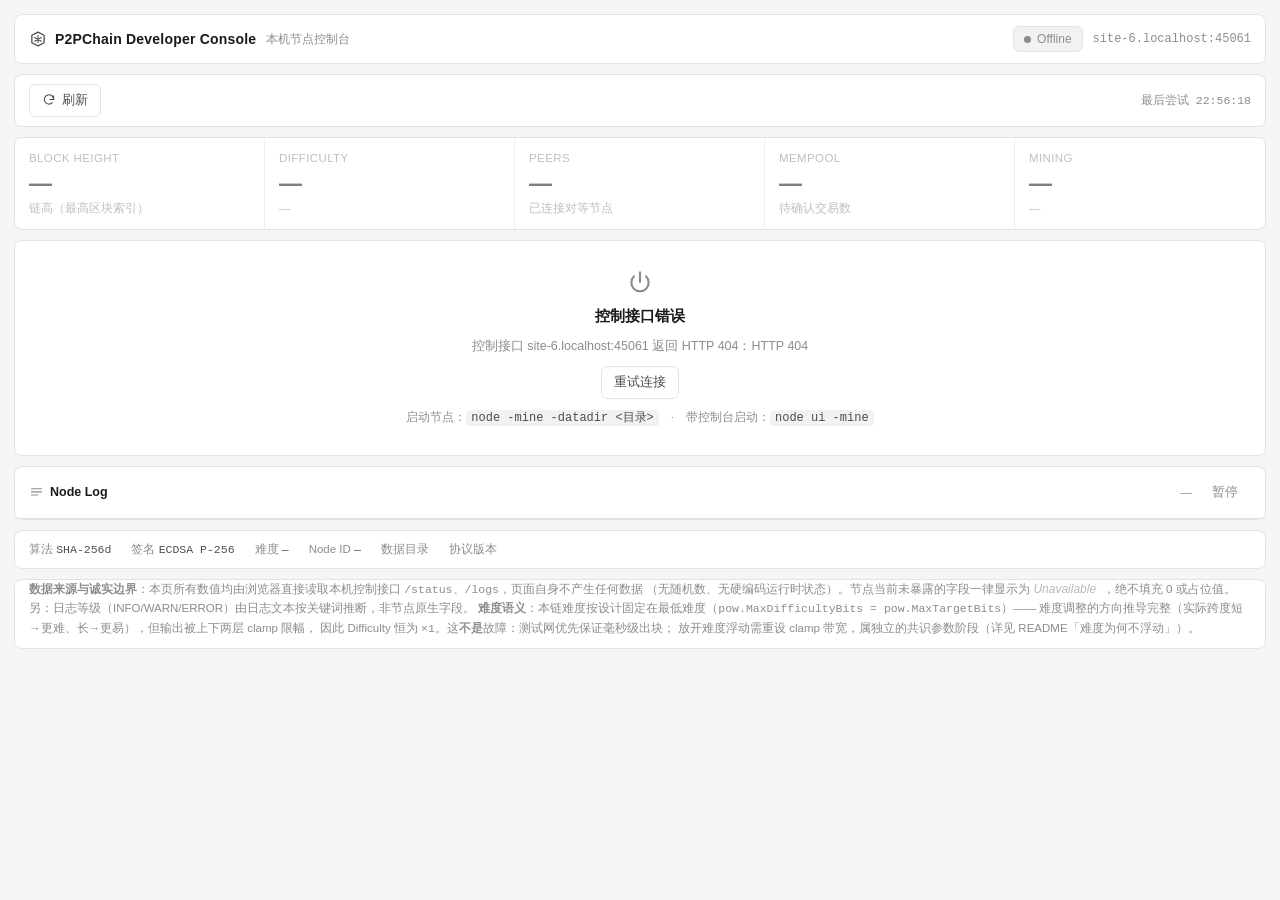
==== commit 9a5c5823: "feat(mining): 自动矿工同步门 + 按需出块全量下线 MINING-SYNC-GATE-1：新数据目录节点带 -mine 启动时会在追上网络前自铸大量区块 （v1 难度钉死 bits=16" ====
--- a/internal/control/web/console.html
+++ b/internal/control/web/console.html
@@ -172,22 +172,16 @@
 
   <!-- ================= PRIMARY CONTROL ================= -->
   <section class="card bar" aria-label="节点运行控制">
-    <button class="btn primary" id="mineBtn" disabled aria-label="按需立即挖出一个区块">
-      <svg width="14" height="14" viewBox="0 0 24 24" fill="none" aria-hidden="true">
-        <path d="M12 3v18M3 12h18" stroke="currentColor" stroke-width="2" stroke-linecap="round"/>
-      </svg>
-      <span id="mineBtnText">立即出块</span>
-    </button>
     <button class="btn" id="refreshBtn" aria-label="立即刷新全部数据">
       <svg width="14" height="14" viewBox="0 0 24 24" fill="none" aria-hidden="true">
-        <path d="M20 11a8 8 0 1 0-2.3 5.7" stroke="currentColor" stroke-width="1.8" stroke-linecap="round"/>
+        <path d="M20 11a8 8 0 1 0 -2.3 5.7" stroke="currentColor" stroke-width="1.8" stroke-linecap="round"/>
         <path d="M20 4.6V11h-6.4" stroke="currentColor" stroke-width="1.8" stroke-linecap="round" stroke-linejoin="round"/>
       </svg>
       刷新
     </button>
-    <span class="hint" id="mineHint"></span>
+    <span class="hint" id="miningHint"></span>
     <span class="spacer"></span>
-    <span class="err-text" id="mineErr" role="alert"></span>
+    <span class="err-text" id="pageErr" role="alert"></span>
     <span class="note mono num" id="lastSync">—</span>
   </section>
 
@@ -294,7 +288,6 @@
       </div>
       <div class="pb">
         <div class="row"><span class="lab">Mining</span><span class="val" id="hMining"></span></div>
-        <div class="row"><span class="lab">On-demand</span><span class="val" id="hOnDemand"></span></div>
         <div class="row"><span class="lab">Hashrate</span><span class="val" id="hHash"></span></div>
         <div class="row"><span class="lab">Device</span><span class="val" id="hDevice"></span></div>
         <div class="row"><span class="lab">Temperature</span><span class="val" id="hTemp"></span></div>
@@ -355,7 +348,7 @@
 var $ = function(id){ return document.getElementById(id); };
 
 var UN = {}; // 每处 Unavailable 的原因（title 提示用）
-var online = false, lastStatus = null, logsPaused = false, mining = false, busy = false;
+var online = false, lastStatus = null, logsPaused = false, mining = false;
 
 function unavail(el, reason){
   el.innerHTML = '<span class="un" title="' + String(reason).replace(/"/g,'&quot;') + '">Unavailable</span>';
@@ -395,7 +388,7 @@
    永久停留在陈旧的 Online 状态——这正是 §11 明令禁止的 stale status。
    超时后统一降级为失败态。出块在后台 goroutine 中求解、/status 只取读锁，
    不会被挖矿阻塞，故该超时不会在出块期间造成误判离线。
-   注意：仅用于 /status 与 /logs 这类快速读取；/mine 出块耗时不确定，不加超时。 */
+   注意：仅用于 /status 与 /logs 这类快速读取。 */
 var REQ_TIMEOUT_MS = 4000;
 async function jget(path){
   var ctl = (typeof AbortController === "function") ? new AbortController() : null;
@@ -434,7 +427,6 @@
   setText($("nodeStateText"), v ? "Online" : "Offline");
   $("offlineCard").hidden = v;
   $("panels").hidden = !v;
-  $("mineBtn").disabled = !v || mining || busy;
   $("refreshBtn").disabled = false;
   markStale(!v);
 }
@@ -554,12 +546,15 @@
   }
 
   /* --- mining / hardware --- */
-  $("hMining").innerHTML = mining
-    ? '<span class="state ok"><span class="dot"></span><b>持续挖矿中</b></span>'
-    : '<span class="state"><span class="dot"></span>Mining inactive</span>';
-  $("hOnDemand").innerHTML = mining
-    ? '<span class="state warn"><span class="dot"></span>不可用：持续挖矿期间按需出块被拒绝（409）</span>'
-    : '<span class="state warn"><span class="dot"></span>不可用：出块端点受 Bearer Token 保护（控制台页面零凭据）</span>';
+  // 自动挖矿的三种呈现：等待同步（落后于网络，暂停出块）/ 持续挖矿中 / 未启用。
+  var hstate = (typeof st.mining_state === "string") ? st.mining_state : "";
+  if (hstate === "WAITING_SYNC"){
+    $("hMining").innerHTML = '<span class="state warn"><span class="dot"></span>等待同步：本地落后，暂停自动挖矿</span>';
+  } else if (mining){
+    $("hMining").innerHTML = '<span class="state ok"><span class="dot"></span><b>持续挖矿中</b></span>';
+  } else {
+    $("hMining").innerHTML = '<span class="state"><span class="dot"></span>Mining inactive</span>';
+  }
   unavail($("hHash"),   "全仓无算力统计实现（无 Hashes/sec 采集）");
   unavail($("hDevice"), "无 GPU/设备枚举能力");
   unavail($("hTemp"),   "无温度传感器采集");
@@ -577,15 +572,16 @@
   unavail($("fProto"), "P2P 消息无协议版本字段");
 
   /* --- primary control 提示 --- */
-  if (mining){
-    setText($("mineHint"), "节点以 -mine 持续挖矿；当前无「停止挖矿」接口，需重启节点方可停止。");
-  } else {
-    setText($("mineHint"), "按需出块受 Bearer Token 保护；控制台页面零凭据，出块按钮恒禁用。");
-  }
-  // PHASE RPC-CONTROL-PLANE-AUTH-HARDENING-1：/console/mine 与 /mine 一致强制
-  // Bearer Token（原可伪造的同源闸门已退役），而本页面按设计零凭据 ⇒ 出块按钮
-  // 恒禁用，杜绝「虚假可用性」声明。
-  $("mineBtn").disabled = true;
+  // 按需出块（POST /mine、POST /console/mine）已全量下线：自动挖矿仅由启动期
+  // -mine 开关驱动，控制台不提供任何出块按钮，杜绝「虚假可用性」声明。
+  var mstate = (typeof st.mining_state === "string") ? st.mining_state : "";
+  if (mstate === "WAITING_SYNC"){
+    setText($("miningHint"), "自动挖矿：等待同步（本地落后于网络，已暂停出块）");
+  } else if (mining){
+    setText($("miningHint"), "节点以 -mine 持续挖矿；-mine 为启动期开关，停止需重启节点。");
+  } else {
+    setText($("miningHint"), "自动挖矿未启用；如需挖矿请以 -mine 启动节点。");
+  }
 }
 
 /* ---------------- 日志 ---------------- */
@@ -639,7 +635,7 @@
     try {
       renderStatus(st);
     } catch(err){
-      $("mineErr").textContent = "界面渲染异常（节点仍在线）：" + String((err && err.message) || err);
+      $("pageErr").textContent = "界面渲染异常（节点仍在线）：" + String((err && err.message) || err);
     }
     if (!logsPaused){
       try {
@@ -651,7 +647,7 @@
       }
     }
     setText($("lastSync"), "最后同步 " + nowTime());
-    $("mineErr").textContent = "";
+    $("pageErr").textContent = "";
   } catch (e){
     if (online) setOnline(false);
     setFailureState(e);
@@ -660,36 +656,8 @@
 }
 
 /* ---------------- 控制动作 ---------------- */
-$("mineBtn").addEventListener("click", async function(){
-  busy = true;
-  $("mineBtn").disabled = true;
-  setText($("mineBtnText"), "出块中…");
-  $("mineErr").textContent = "";
-  try {
-    /* PHASE RPC-CONTROL-PLANE-AUTH-HARDENING-1：原「同源闸门」经 E6-C-1 审计
-       可被非浏览器客户端伪造绕过、已退役；/console/mine 现与 /mine 一致强制
-       Bearer Token。控制台页面零凭据 ⇒ 本按钮在 renderStatus 中恒禁用（杜绝
-       虚假可用性），此分支仅在带凭据的变体接管时才有意义；token 依旧绝不下发
-       到浏览器。注意：仍不得携带读取超时（出块耗时不确定）。 */
-    var r = await fetch(API + "/console/mine", {
-      method: "POST",
-      headers: { "Content-Type": "application/json" },
-      body: JSON.stringify({ count: 1 })
-    });
-    var body = await r.json().catch(function(){ return {}; });
-    if (!r.ok){
-      $("mineErr").textContent = "出块失败：" + (body.error || ("HTTP " + r.status));
-    } else {
-      setText($("mineBtnText"), "已出块");
-      setTimeout(function(){ setText($("mineBtnText"), "立即出块"); }, 1200);
-    }
-  } catch (e){
-    $("mineErr").textContent = "出块失败：" + String(e.message || e);
-  } finally {
-    busy = false;
-    await tick();
-  }
-});
+/* 按需出块按钮与其点击处理已全量下线（POST /mine、POST /console/mine 端点亦已
+   移除）。自动挖矿仅由启动期 -mine 开关驱动，控制台不提供出块动作。 */
 
 $("refreshBtn").addEventListener("click", function(){
   var self = this;
@@ -736,7 +704,7 @@
     var self = this;
     setTimeout(function(){ self.textContent = "复制"; self.classList.remove("ok"); }, 1200);
   } catch(e){
-    $("mineErr").textContent = "复制失败：" + String(e.message || e);
+    $("pageErr").textContent = "复制失败：" + String(e.message || e);
   }
 });
 
